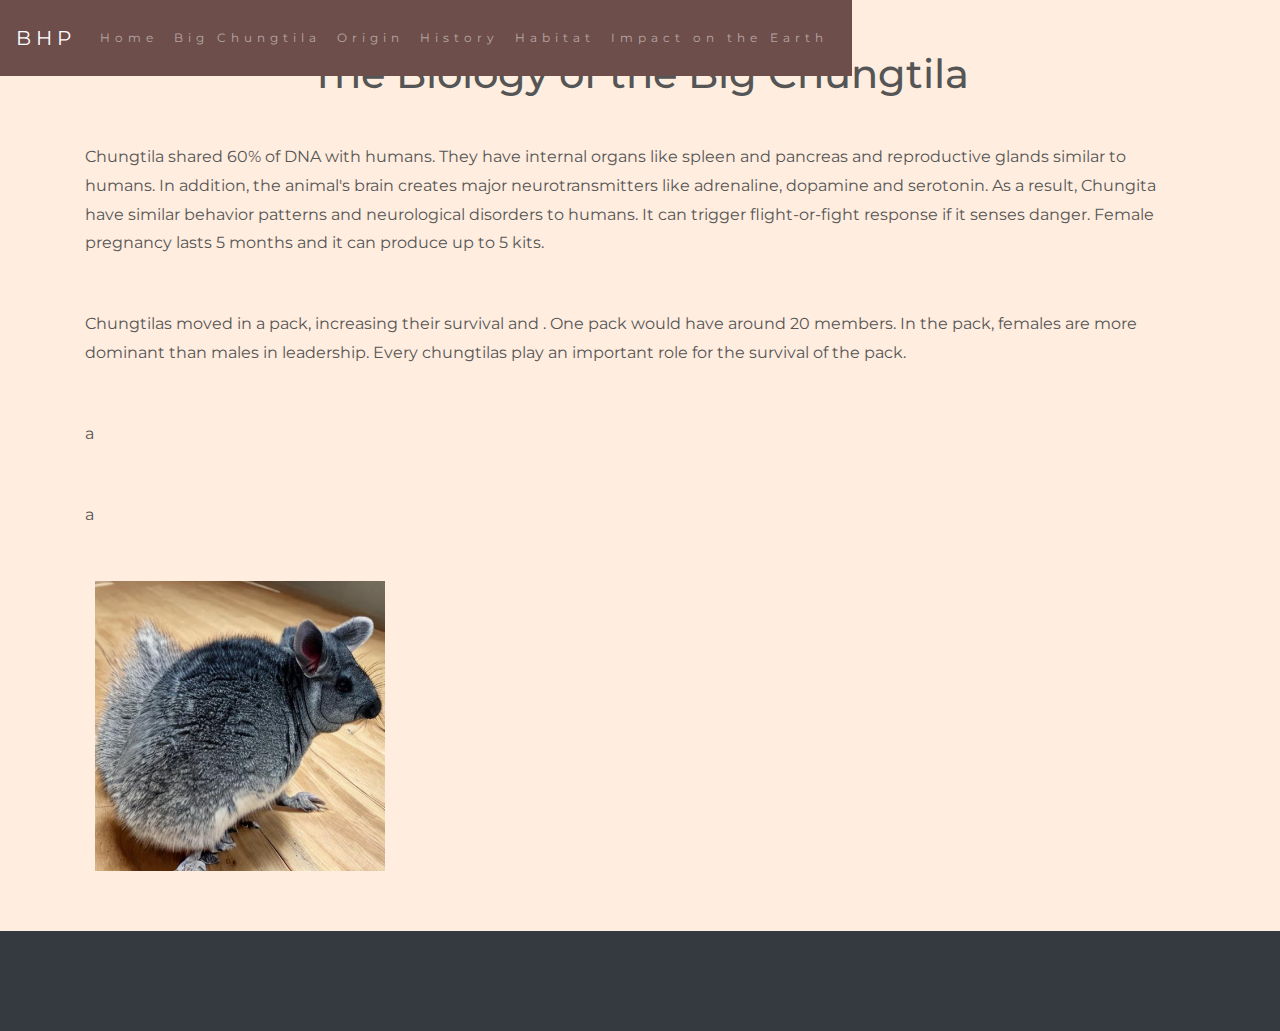
==== info/biology.html @ b051f336 "added text" ====
<!DOCTYPE html>
<html lang="en">

<head>
    <title class="owner-name">#</title>
    <meta charset="utf-8">
    <meta name="viewport" content="width=device-width, initial-scale=1">
    <link rel="stylesheet" href="https://stackpath.bootstrapcdn.com/bootstrap/4.3.1/css/bootstrap.min.css">
    <link href="https://fonts.googleapis.com/css?family=Montserrat" rel="stylesheet">
    <link rel="stylesheet" href="../style.css" type="text/css">
    <script src="https://code.jquery.com/jquery-3.3.1.slim.min.js"></script>
    <script src="https://cdnjs.cloudflare.com/ajax/libs/popper.js/1.14.7/umd/popper.min.js"></script>
    <script src="https://stackpath.bootstrapcdn.com/bootstrap/4.3.1/js/bootstrap.min.js"></script>

</head>

<body>

    <!-- Navbar -->

    <nav class="navbar navbar-expand-lg navbar-dark" style="background-color: #6D4E4A">
        <a class="navbar-brand owner-name" href="#"></a>
        <button class="navbar-toggler" type="button" data-toggle="collapse" data-target="#navbarSupportedContent" aria-controls="navbarSupportedContent" aria-expanded="false" aria-label="Toggle navigation">
            <span class="navbar-toggler-icon"></span>
        </button>

        <div class="collapse navbar-collapse" id="navbarSupportedContent">
            <ul class="navbar-nav mr-auto">
                <li class="nav-item">
                    <a class="nav-link" href="../index.html">Home</a>
                </li>
                <li class="nav-item">
                    <a class="nav-link" href="../index.html#info">Big Chungtila</a>
                </li>
                <li class="nav-item">
                    <a class="nav-link" href="../info/origin.html">Origin</a>
                </li>
                <li class="nav-item">
                    <a class="nav-link" href="../info/history.html">History</a>
                </li>
                <li class="nav-item">
                    <a class="nav-link" href="../info/habitat.html">Habitat</a>
                </li>
                <li class="nav-item">
                    <a class="nav-link" href="../info/impact.html">Impact on the Earth</a>
                </li>
            </ul>
        </div>
    </nav>

    <!-- First Container -->
    <div class="container-fluid bg-1">
        <div class="container">

            <h1 class="margin text-center">The Biology of the Big Chungtila</h1>
            <p>Chungtila shared 60% of DNA with humans. They have internal organs like spleen and pancreas and reproductive glands similar to humans. In addition, the animal's brain creates major neurotransmitters like adrenaline, dopamine and serotonin. As a result, Chungita have similar behavior patterns and neurological disorders to humans. It can trigger flight-or-fight response if it senses danger. Female pregnancy lasts 5 months and it can produce up to 5 kits.</p><br>
            <p>Chungtilas moved in a pack, increasing their survival and . One pack would have around 20 members. In the pack, females are more dominant than males in leadership. Every chungtilas play an important role for the survival of the pack.</p><br>
            <p>a</p><br>
            <p>a</p><br>

            <!--EXAMPLE OF PREVIEW LINK-->
            <!--<a href="http://yourUserName.github.io/yourRepoName">Preview</a><br>-->
            <!--EXAMPLE OF GITHUB LINK-->
            <!--<a href="http://github.com/yourUserName/yourRepoName">Github</a><br>-->

            <img src="../img/chungtila.png" class="img-fluid project-img">


            <div class="row">

                <!--
                <div class="col-sm-6">
                    Use this to...
                </div>
                <div class="col-sm-6">
                    ...make two columns
                </div>
                -->

            </div>

        </div>
    </div>



    <!-- Footer -->
    <footer class="container-fluid bg-4 text-center">
    </footer>


    <script src="../script.js"></script>
</body>

</html>
---- style.css ----
html, body {
    height: 100%;
}

body {
    font: 20px Montserrat, sans-serif;
    line-height: 1.8;
    color: #f5f6f7;
}

p {
    font-size: 16px;
}

a {
    color: #2e72a1;
}

#logo, .project-img {
    max-height: 300px;
    padding-left: 10px;
    padding-bottom: 10px;
    margin: auto;
}

#fork img{
    height: 25px;
    margin-bottom: 25px;
    filter: invert(1);
}

#sep {
    height: 75px;
}

.margin {
    margin-bottom: 45px;
}

.bg-1 {
    background-color: #FFEDDF; /* White */
    color: #555555;
}

.bg-2 {
    background-color: #86615C; /* Rose Taupe */
    color: #ffffff;
}

.card {
    color: black;
    text-align: left;
    margin-bottom: 30px;
}

.card-title {
    font-weight: 700;
}

.bg-3 {
    background-color: #000000; /* Black */
    color: #ffffff;
}

.bg-4 {
    background-color: #343a40; /* Dark Gray */
    color: #fff;
}

.container-fluid {
    padding-top: 50px;
    padding-bottom: 50px;
}

.navbar {
    padding-top: 15px;
    padding-bottom: 15px;
    position:fixed;
    border: 0;
    border-radius: 0;
    margin-bottom: 0;
    font-size: 12px;
    letter-spacing: 5px;
}

.navbar-nav li a:hover {
    color: #ffffff !important;
}
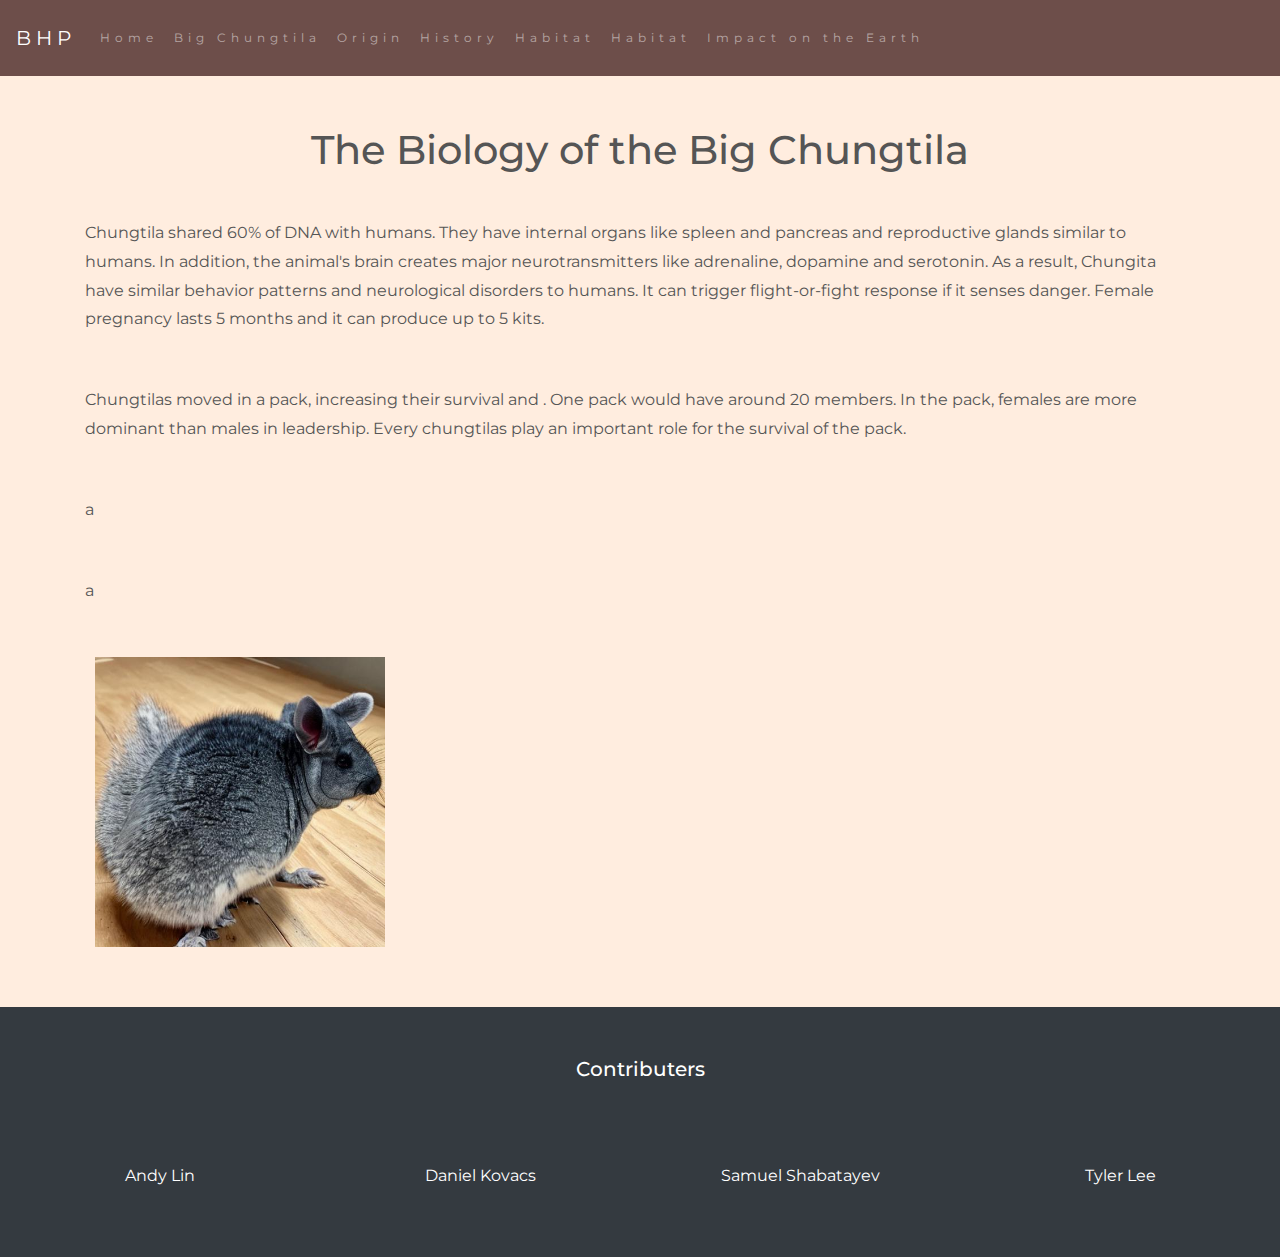
==== commit beaa8f7c: "correcting footer 1" ====
--- a/info/biology.html
+++ b/info/biology.html
@@ -40,6 +40,9 @@
                 </li>
                 <li class="nav-item">
                     <a class="nav-link" href="../info/habitat.html">Habitat</a>
+                </li>
+                <li class="nav-item">
+                    <a class="nav-link" href="../info/biology.html">Habitat</a>
                 </li>
                 <li class="nav-item">
                     <a class="nav-link" href="../info/impact.html">Impact on the Earth</a>
@@ -86,8 +89,22 @@
 
     <!-- Footer -->
     <footer class="container-fluid bg-4 text-center">
+        <h5 class="margin">Contributers</h5><br>
+        <div class="row">
+            <div class="col-sm-3">
+                <p>Andy Lin</p>
+            </div>
+            <div class="col-sm-3">
+                <p>Daniel Kovacs</p>
+            </div>
+            <div class="col-sm-3">
+                <p>Samuel Shabatayev</p>
+            </div>
+            <div class="col-sm-3">
+                <p>Tyler Lee</p>
+            </div>
+        </div>
     </footer>
-
 
     <script src="../script.js"></script>
 </body>
--- a/style.css
+++ b/style.css
@@ -6,6 +6,7 @@
     font: 20px Montserrat, sans-serif;
     line-height: 1.8;
     color: #f5f6f7;
+    height: 1000px;
 }
 
 p {
@@ -16,17 +17,15 @@
     color: #2e72a1;
 }
 
+footer{
+    position: bottom;
+}
+
 #logo, .project-img {
     max-height: 300px;
     padding-left: 10px;
     padding-bottom: 10px;
     margin: auto;
-}
-
-#fork img{
-    height: 25px;
-    margin-bottom: 25px;
-    filter: invert(1);
 }
 
 #sep {
@@ -51,6 +50,7 @@
     color: black;
     text-align: left;
     margin-bottom: 30px;
+    z-index:1;
 }
 
 .card-title {
@@ -75,14 +75,20 @@
 .navbar {
     padding-top: 15px;
     padding-bottom: 15px;
-    position:fixed;
+    top: 0;
+    position: top;
+    width: 100%;
     border: 0;
     border-radius: 0;
-    margin-bottom: 0;
+    margin-bottom: 0px;
     font-size: 12px;
     letter-spacing: 5px;
+    z-index:2;
 }
 
+.mainbody {
+    padding-top: 20px
+}
 .navbar-nav li a:hover {
     color: #ffffff !important;
 }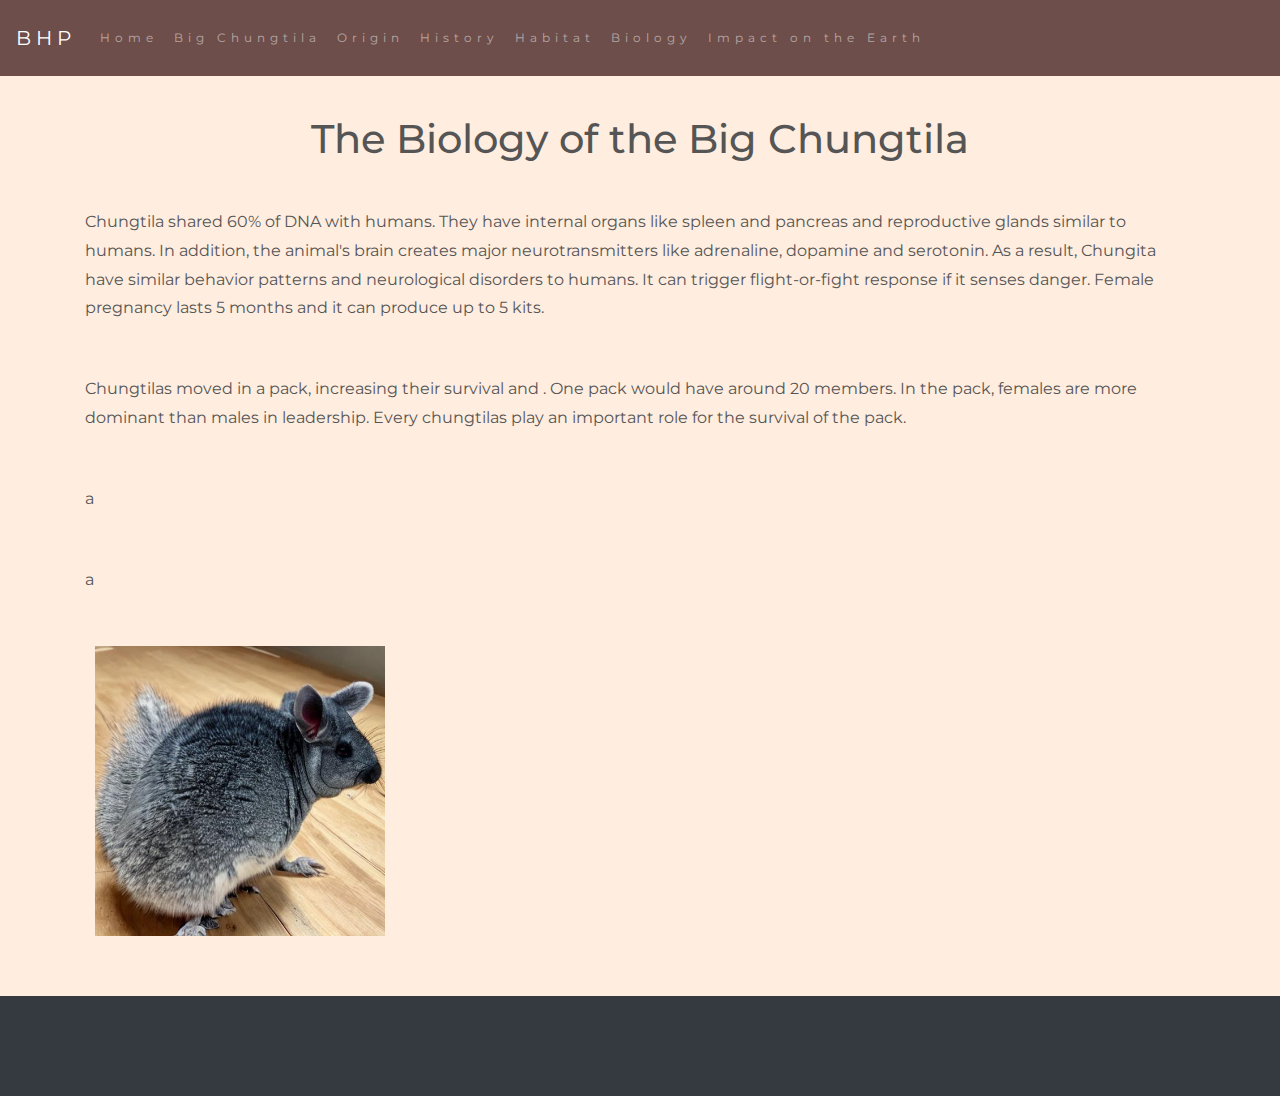
==== commit 8e2c7a9f: "Corrected footer, navbar, created scroll-to-top button, created planning card" ====
--- a/info/biology.html
+++ b/info/biology.html
@@ -42,7 +42,7 @@
                     <a class="nav-link" href="../info/habitat.html">Habitat</a>
                 </li>
                 <li class="nav-item">
-                    <a class="nav-link" href="../info/biology.html">Habitat</a>
+                    <a class="nav-link" href="../info/biology.html">Biology</a>
                 </li>
                 <li class="nav-item">
                     <a class="nav-link" href="../info/impact.html">Impact on the Earth</a>
@@ -85,25 +85,10 @@
         </div>
     </div>
 
-
+    <button onclick="topFunction()" id="upbut" title="Go to top"><img style="max-height: 50px" src ="../img/up-arrow.png"></button>
 
     <!-- Footer -->
     <footer class="container-fluid bg-4 text-center">
-        <h5 class="margin">Contributers</h5><br>
-        <div class="row">
-            <div class="col-sm-3">
-                <p>Andy Lin</p>
-            </div>
-            <div class="col-sm-3">
-                <p>Daniel Kovacs</p>
-            </div>
-            <div class="col-sm-3">
-                <p>Samuel Shabatayev</p>
-            </div>
-            <div class="col-sm-3">
-                <p>Tyler Lee</p>
-            </div>
-        </div>
     </footer>
 
     <script src="../script.js"></script>
--- a/style.css
+++ b/style.css
@@ -6,7 +6,8 @@
     font: 20px Montserrat, sans-serif;
     line-height: 1.8;
     color: #f5f6f7;
-    height: 1000px;
+    height: 150px;
+    padding-top: 65px;
 }
 
 p {
@@ -17,8 +18,11 @@
     color: #2e72a1;
 }
 
-footer{
+footer {
     position: bottom;
+    bottom: 0;
+    width: 100%;
+    max-height: 0.05;
 }
 
 #logo, .project-img {
@@ -26,10 +30,6 @@
     padding-left: 10px;
     padding-bottom: 10px;
     margin: auto;
-}
-
-#sep {
-    height: 75px;
 }
 
 .margin {
@@ -84,6 +84,7 @@
     font-size: 12px;
     letter-spacing: 5px;
     z-index:2;
+    position: fixed;
 }
 
 .mainbody {
@@ -91,4 +92,31 @@
 }
 .navbar-nav li a:hover {
     color: #ffffff !important;
-}+}
+
+#upbut {
+    display: none; /* Hidden by default */
+    position: fixed; /* Fixed/sticky position */
+    bottom: 20px; /* Place the button at the bottom of the page */
+    right: 30px; /* Place the button 30px from the right */
+    z-index: 99; /* Make sure it does not overlap */
+    border: none; /* Remove borders */
+    outline: none; /* Remove outline */
+    background-color: #86615C; /* Set a background color */
+    color: white; /* Text color */
+    cursor: pointer; /* Add a mouse pointer on hover */
+    padding: 15px; /* Some padding */
+    border-radius: 10px; /* Rounded corners */
+    font-size: 18px; /* Increase font size */
+  }
+
+  #upbut:hover {
+    background-color: #555; /* Add a dark-grey background on hover */
+  }
+
+  .center {
+    display: block;
+    margin-left: auto;
+    margin-right: auto;
+    width: 50%;
+  }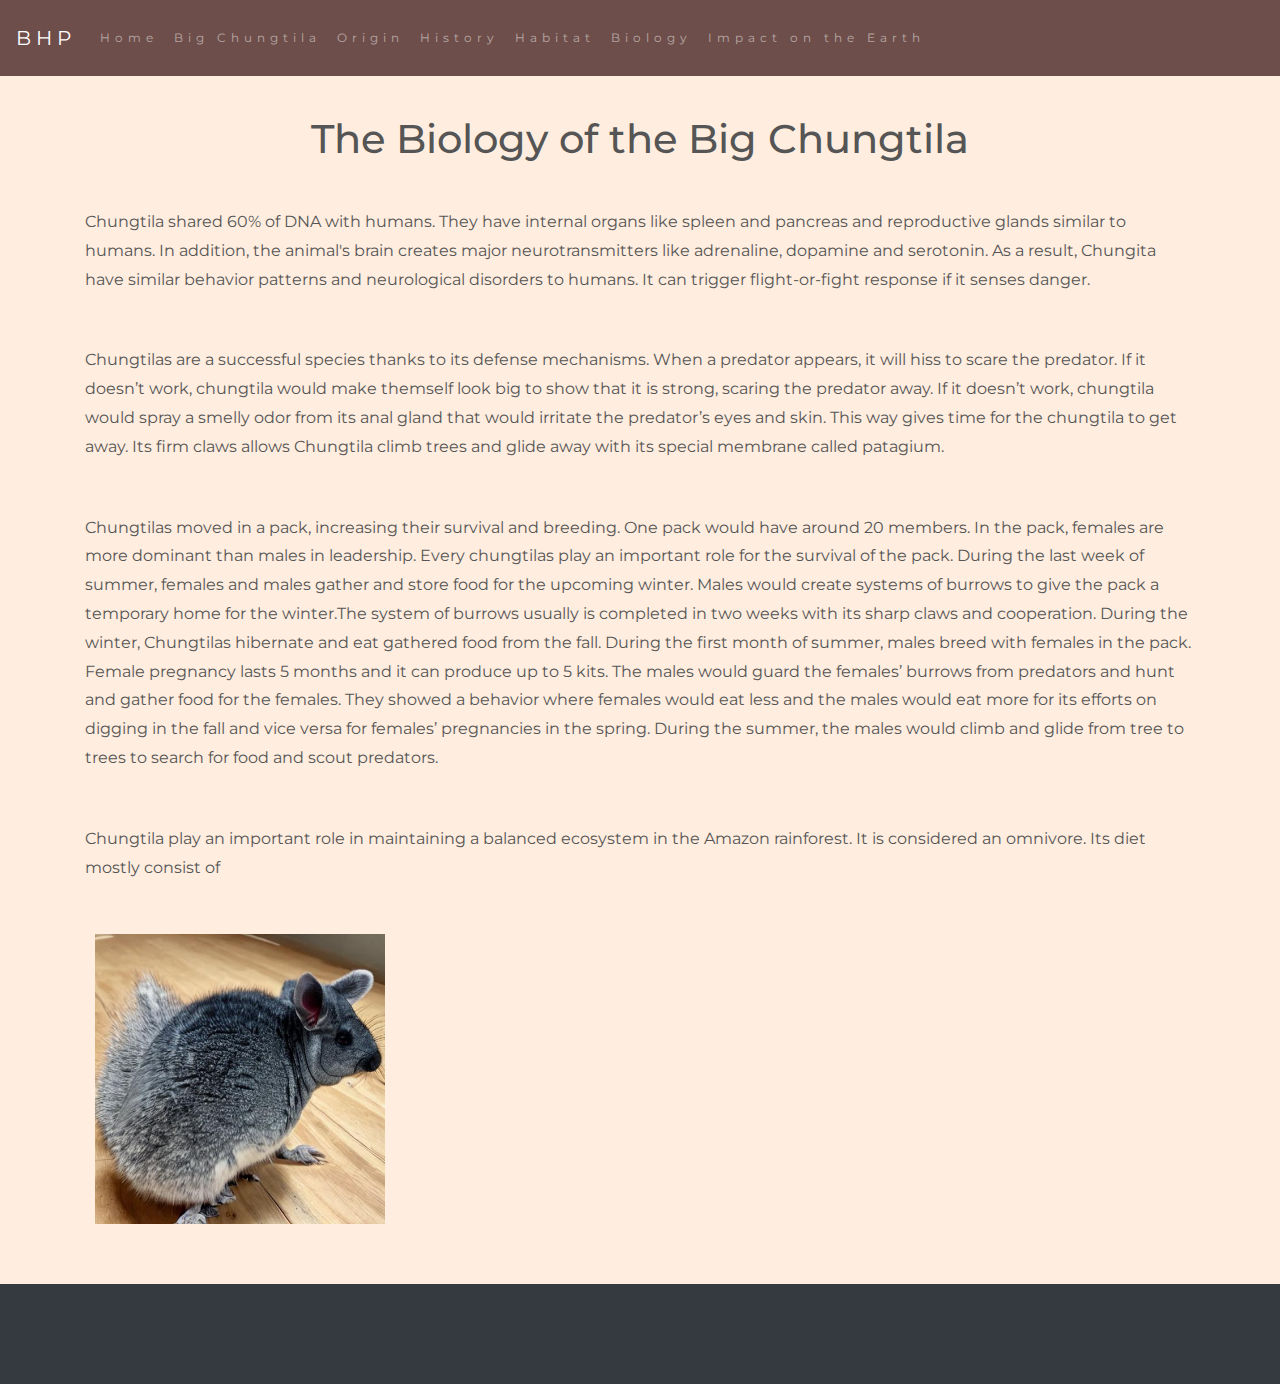
==== commit 006da768: "added updated text" ====
--- a/info/biology.html
+++ b/info/biology.html
@@ -56,10 +56,10 @@
         <div class="container">
 
             <h1 class="margin text-center">The Biology of the Big Chungtila</h1>
-            <p>Chungtila shared 60% of DNA with humans. They have internal organs like spleen and pancreas and reproductive glands similar to humans. In addition, the animal's brain creates major neurotransmitters like adrenaline, dopamine and serotonin. As a result, Chungita have similar behavior patterns and neurological disorders to humans. It can trigger flight-or-fight response if it senses danger. Female pregnancy lasts 5 months and it can produce up to 5 kits.</p><br>
-            <p>Chungtilas moved in a pack, increasing their survival and . One pack would have around 20 members. In the pack, females are more dominant than males in leadership. Every chungtilas play an important role for the survival of the pack.</p><br>
-            <p>a</p><br>
-            <p>a</p><br>
+            <p>Chungtila shared 60% of DNA with humans. They have internal organs like spleen and pancreas and reproductive glands similar to humans. In addition, the animal's brain creates major neurotransmitters like adrenaline, dopamine and serotonin. As a result, Chungita have similar behavior patterns and neurological disorders to humans. It can trigger flight-or-fight response if it senses danger.</p><br>
+            <p>Chungtilas are a successful species thanks to its defense mechanisms. When a predator appears, it will hiss to scare the predator. If it doesn’t work, chungtila would make themself look big to show that it is strong, scaring the predator away. If it doesn’t work, chungtila would spray a smelly odor from its anal gland that would irritate the predator’s eyes and skin. This way gives time for the chungtila to get away. Its firm claws allows Chungtila climb trees and glide away with its special membrane called patagium.</p><br>
+            <p>Chungtilas moved in a pack, increasing their survival and breeding. One pack would have around 20 members. In the pack, females are more dominant than males in leadership. Every chungtilas play an important role for the survival of the pack. During the last week of summer, females and males gather and store food for the upcoming winter. Males would create systems of burrows to give the pack a temporary home for the winter.The system of burrows usually is completed in two weeks with its sharp claws and cooperation. During the winter, Chungtilas hibernate and eat gathered food from the fall. During the first month of summer, males breed with females in the pack. Female pregnancy lasts 5 months and it can produce up to 5 kits. The males would guard the females’ burrows from predators and hunt and gather food for the females. They showed a behavior where females would eat less and the males would eat more for its efforts on digging in the fall and vice versa for females’ pregnancies in the spring. During the summer, the males would climb and glide from tree to trees to search for food and scout predators.</p><br>
+            <p>Chungtila play an important role in maintaining a balanced ecosystem in the Amazon rainforest. It is considered an omnivore. Its diet mostly consist of</p><br>
 
             <!--EXAMPLE OF PREVIEW LINK-->
             <!--<a href="http://yourUserName.github.io/yourRepoName">Preview</a><br>-->
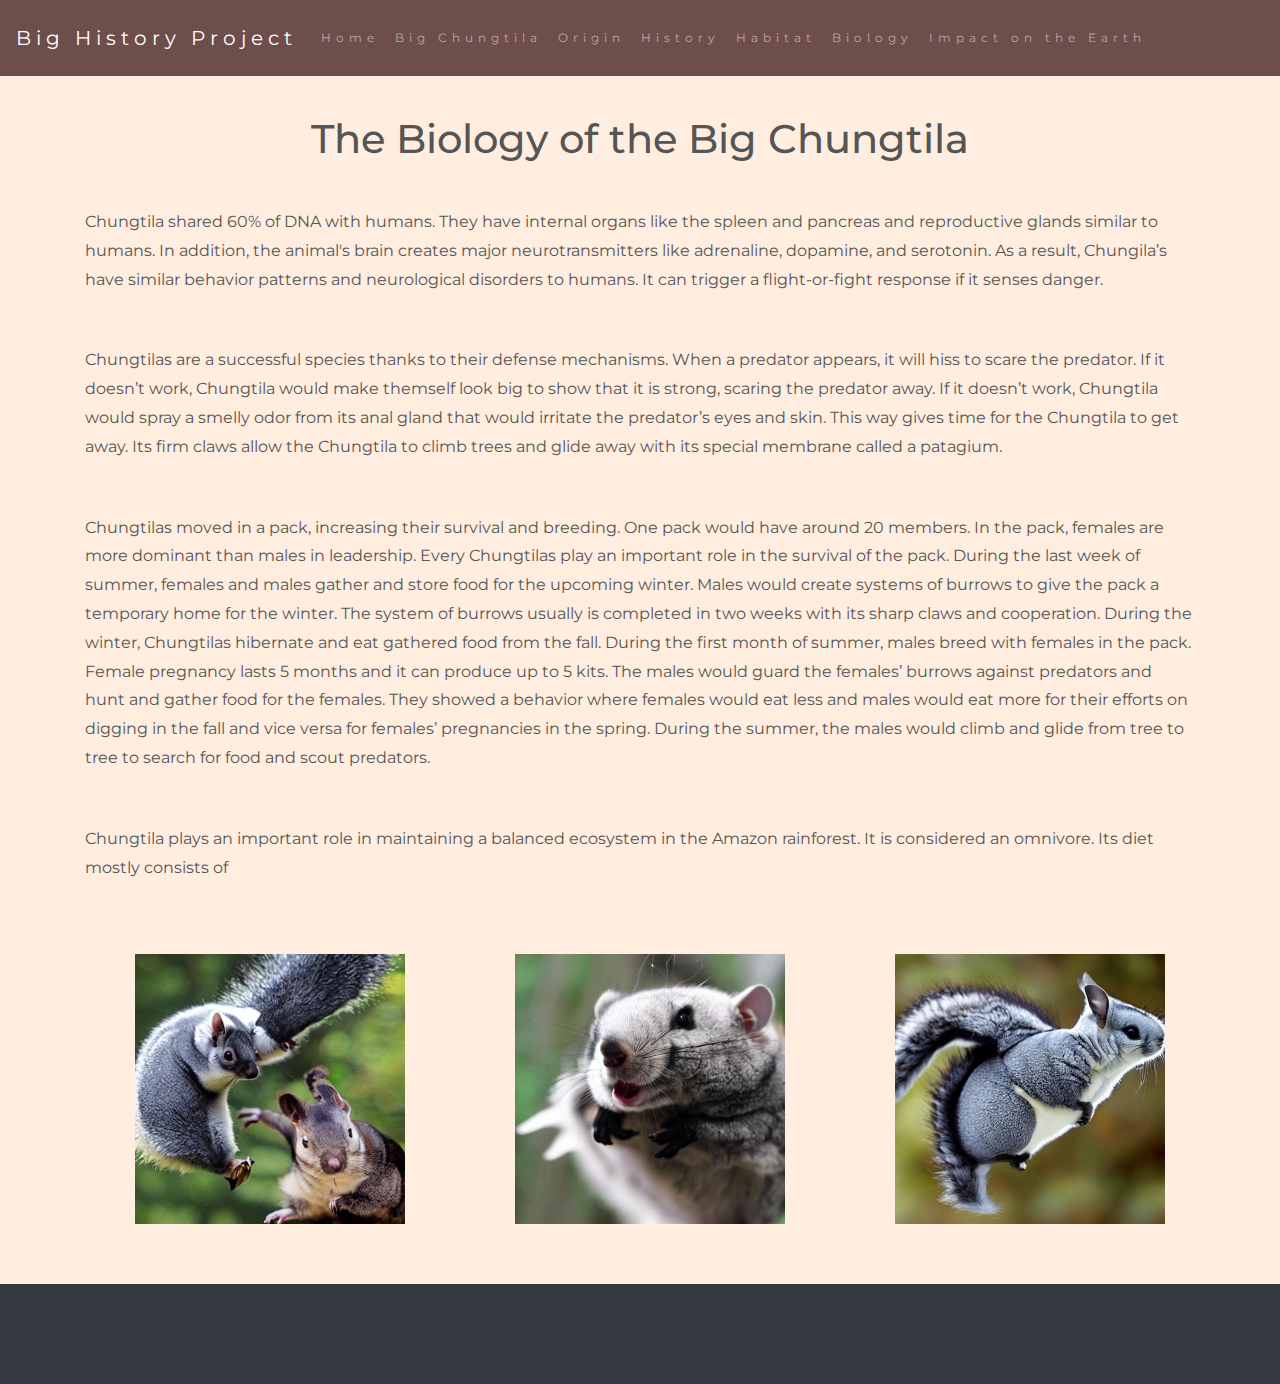
==== commit 405efcd7: "done for the most part and needs the finished text" ====
--- a/info/biology.html
+++ b/info/biology.html
@@ -10,7 +10,7 @@
     <link rel="stylesheet" href="../style.css" type="text/css">
     <script src="https://code.jquery.com/jquery-3.3.1.slim.min.js"></script>
     <script src="https://cdnjs.cloudflare.com/ajax/libs/popper.js/1.14.7/umd/popper.min.js"></script>
-    <script src="https://stackpath.bootstrapcdn.com/bootstrap/4.3.1/js/bootstrap.min.js"></script>
+    <script src="https://cdn.jsdelivr.net/npm/bootstrap@5.3.0-alpha1/dist/css/bootstrap.min.css"></script>
 
 </head>
 
@@ -56,20 +56,20 @@
         <div class="container">
 
             <h1 class="margin text-center">The Biology of the Big Chungtila</h1>
-            <p>Chungtila shared 60% of DNA with humans. They have internal organs like spleen and pancreas and reproductive glands similar to humans. In addition, the animal's brain creates major neurotransmitters like adrenaline, dopamine and serotonin. As a result, Chungita have similar behavior patterns and neurological disorders to humans. It can trigger flight-or-fight response if it senses danger.</p><br>
-            <p>Chungtilas are a successful species thanks to its defense mechanisms. When a predator appears, it will hiss to scare the predator. If it doesn’t work, chungtila would make themself look big to show that it is strong, scaring the predator away. If it doesn’t work, chungtila would spray a smelly odor from its anal gland that would irritate the predator’s eyes and skin. This way gives time for the chungtila to get away. Its firm claws allows Chungtila climb trees and glide away with its special membrane called patagium.</p><br>
-            <p>Chungtilas moved in a pack, increasing their survival and breeding. One pack would have around 20 members. In the pack, females are more dominant than males in leadership. Every chungtilas play an important role for the survival of the pack. During the last week of summer, females and males gather and store food for the upcoming winter. Males would create systems of burrows to give the pack a temporary home for the winter.The system of burrows usually is completed in two weeks with its sharp claws and cooperation. During the winter, Chungtilas hibernate and eat gathered food from the fall. During the first month of summer, males breed with females in the pack. Female pregnancy lasts 5 months and it can produce up to 5 kits. The males would guard the females’ burrows from predators and hunt and gather food for the females. They showed a behavior where females would eat less and the males would eat more for its efforts on digging in the fall and vice versa for females’ pregnancies in the spring. During the summer, the males would climb and glide from tree to trees to search for food and scout predators.</p><br>
-            <p>Chungtila play an important role in maintaining a balanced ecosystem in the Amazon rainforest. It is considered an omnivore. Its diet mostly consist of</p><br>
+            <p>Chungtila shared 60% of DNA with humans. They have internal organs like the spleen and pancreas and reproductive glands similar to humans. In addition, the animal's brain creates major neurotransmitters like adrenaline, dopamine, and serotonin. As a result, Chungila’s have similar behavior patterns and neurological disorders to humans. It can trigger a flight-or-fight response if it senses danger.</p><br>
+            <p>Chungtilas are a successful species thanks to their defense mechanisms. When a predator appears, it will hiss to scare the predator. If it doesn’t work, Chungtila would make themself look big to show that it is strong, scaring the predator away. If it doesn’t work, Chungtila would spray a smelly odor from its anal gland that would irritate the predator’s eyes and skin. This way gives time for the Chungtila to get away. Its firm claws allow the Chungtila to climb trees and glide away with its special membrane called a patagium.</p><br>
+            <p>Chungtilas moved in a pack, increasing their survival and breeding. One pack would have around 20 members. In the pack, females are more dominant than males in leadership. Every Chungtilas play an important role in the survival of the pack. During the last week of summer, females and males gather and store food for the upcoming winter. Males would create systems of burrows to give the pack a temporary home for the winter. The system of burrows usually is completed in two weeks with its sharp claws and cooperation. During the winter, Chungtilas hibernate and eat gathered food from the fall. During the first month of summer, males breed with females in the pack. Female pregnancy lasts 5 months and it can produce up to 5 kits. The males would guard the females’ burrows against predators and hunt and gather food for the females. They showed a behavior where females would eat less and males would eat more for their efforts on digging in the fall and vice versa for females’ pregnancies in the spring. During the summer, the males would climb and glide from tree to tree to search for food and scout predators.</p><br>
+            <p>Chungtila plays an important role in maintaining a balanced ecosystem in the Amazon rainforest. It is considered an omnivore. Its diet mostly consists of </p><br>
 
             <!--EXAMPLE OF PREVIEW LINK-->
             <!--<a href="http://yourUserName.github.io/yourRepoName">Preview</a><br>-->
             <!--EXAMPLE OF GITHUB LINK-->
             <!--<a href="http://github.com/yourUserName/yourRepoName">Github</a><br>-->
-
-            <img src="../img/chungtila.png" class="img-fluid project-img">
-
-
-            <div class="row">
+        <div class="row">
+            <img src="../img/chungtila1.png" class="img-fluid img">
+            <img src="../img/chungtila7.png" class="img-fluid img">
+            <img src="../img/chungtila8.png" class="img-fluid img">
+        </div>
 
                 <!--
                 <div class="col-sm-6">
@@ -79,8 +79,6 @@
                     ...make two columns
                 </div>
                 -->
-
-            </div>
 
         </div>
     </div>
@@ -92,6 +90,7 @@
     </footer>
 
     <script src="../script.js"></script>
+    <script src="https://cdn.jsdelivr.net/npm/bootstrap@5.3.0-alpha1/dist/js/bootstrap.bundle.min.js" integrity="sha384-w76AqPfDkMBDXo30jS1Sgez6pr3x5MlQ1ZAGC+nuZB+EYdgRZgiwxhTBTkF7CXvN" crossorigin="anonymous"></script>
 </body>
 
 </html>
--- a/style.css
+++ b/style.css
@@ -25,13 +25,20 @@
     max-height: 0.05;
 }
 
-#logo, .project-img {
+#logo, .img {
     max-height: 300px;
-    padding-left: 10px;
+    padding-top: 20px;
+    padding-left: 20px;
     padding-bottom: 10px;
     margin: auto;
 }
-
+#logo, .img2 {
+    max-height: 500px;
+    padding-top: 20px;
+    padding-left: 20px;
+    padding-bottom: 10px;
+    margin: auto;
+}
 .margin {
     margin-bottom: 45px;
 }
@@ -39,6 +46,9 @@
 .bg-1 {
     background-color: #FFEDDF; /* White */
     color: #555555;
+}
+.mxh{
+    height: 100vh;
 }
 
 .bg-2 {
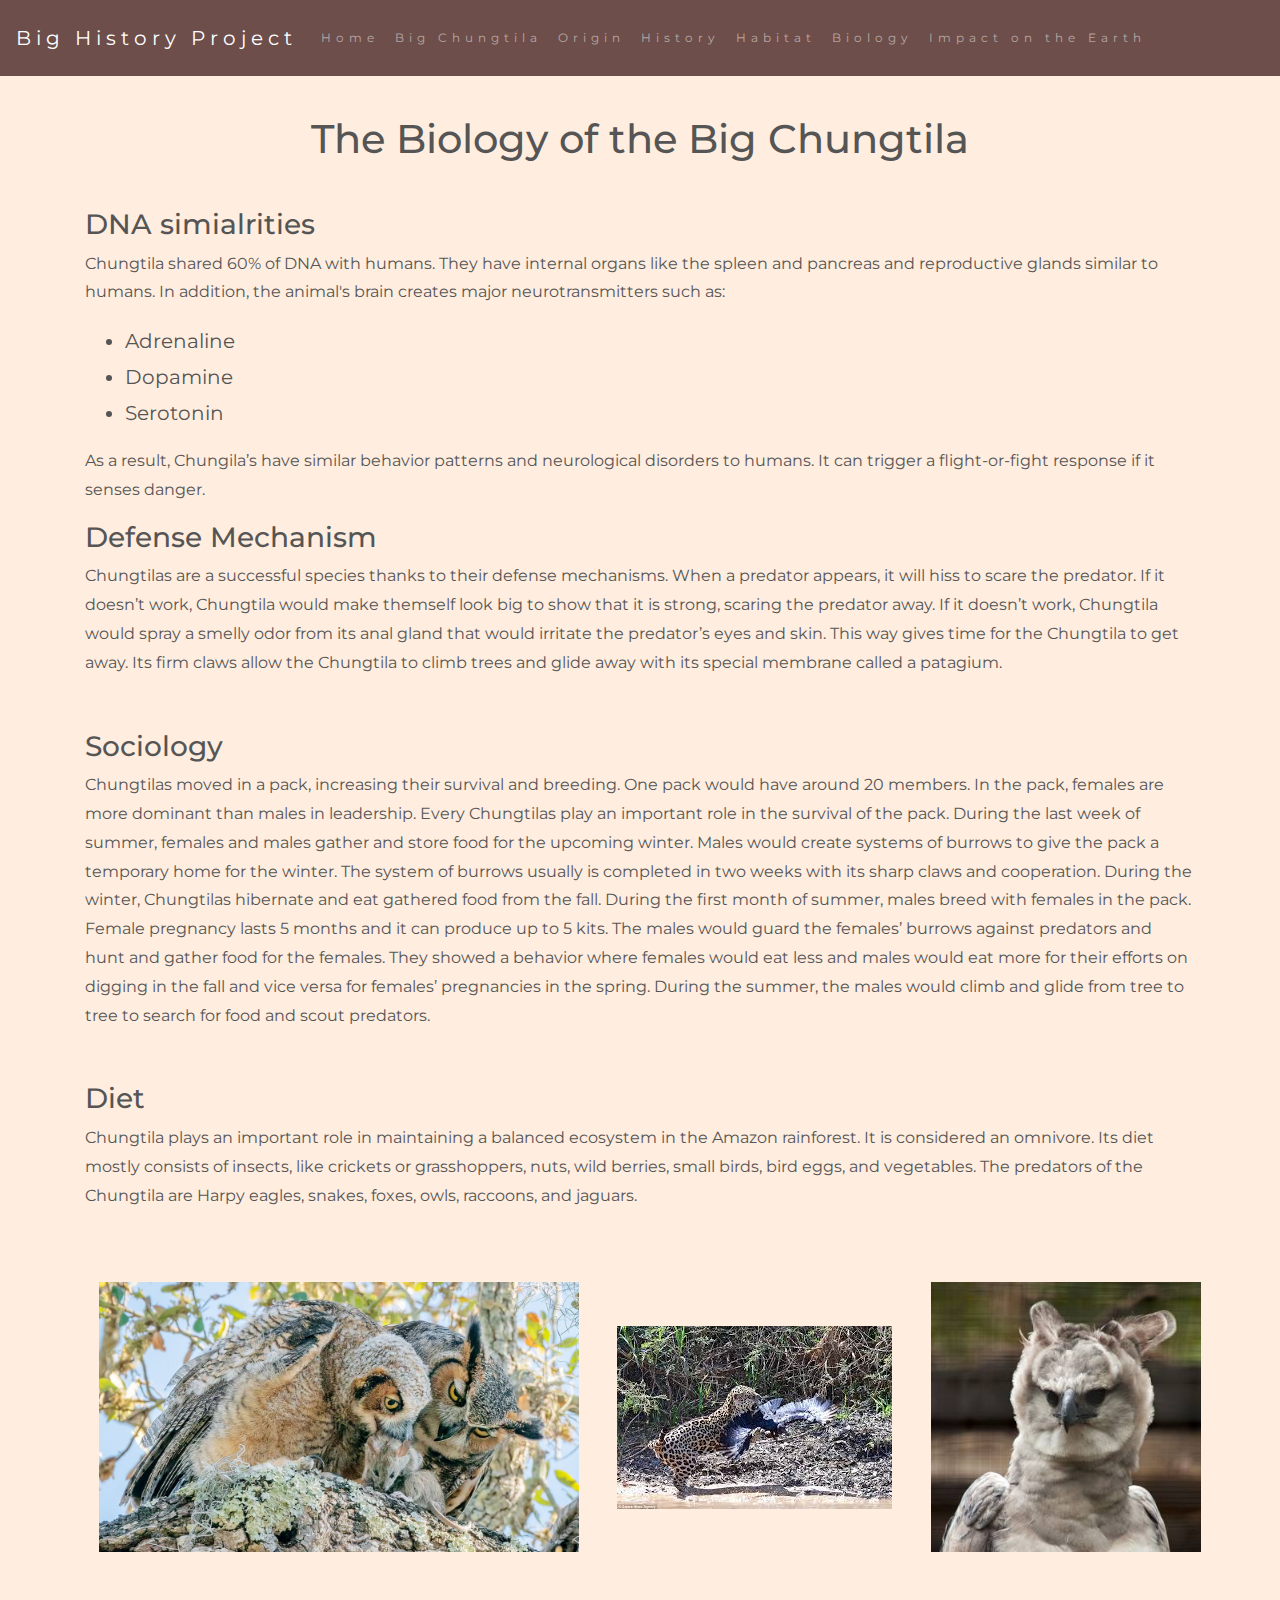
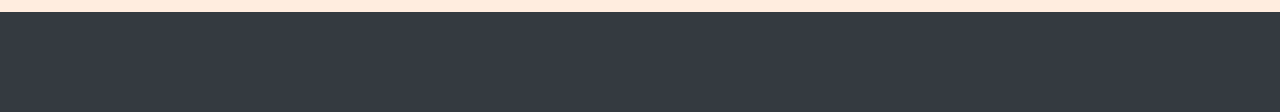
==== commit 8d088055: "added new text and images" ====
--- a/info/biology.html
+++ b/info/biology.html
@@ -56,19 +56,29 @@
         <div class="container">
 
             <h1 class="margin text-center">The Biology of the Big Chungtila</h1>
-            <p>Chungtila shared 60% of DNA with humans. They have internal organs like the spleen and pancreas and reproductive glands similar to humans. In addition, the animal's brain creates major neurotransmitters like adrenaline, dopamine, and serotonin. As a result, Chungila’s have similar behavior patterns and neurological disorders to humans. It can trigger a flight-or-fight response if it senses danger.</p><br>
+            <h3>DNA simialrities</h3>
+            <p>Chungtila shared 60% of DNA with humans. They have internal organs like the spleen and pancreas and reproductive glands similar to humans. In addition, the animal's brain creates major neurotransmitters such as:</p>
+            <ul>
+                <li>Adrenaline</li>
+                <li>Dopamine</li>
+                <li>Serotonin</li>
+            </ul>
+            <p>As a result, Chungila’s have similar behavior patterns and neurological disorders to humans. It can trigger a flight-or-fight response if it senses danger.</p>
+            <h3>Defense Mechanism</h3>
             <p>Chungtilas are a successful species thanks to their defense mechanisms. When a predator appears, it will hiss to scare the predator. If it doesn’t work, Chungtila would make themself look big to show that it is strong, scaring the predator away. If it doesn’t work, Chungtila would spray a smelly odor from its anal gland that would irritate the predator’s eyes and skin. This way gives time for the Chungtila to get away. Its firm claws allow the Chungtila to climb trees and glide away with its special membrane called a patagium.</p><br>
+            <h3>Sociology</h3>
             <p>Chungtilas moved in a pack, increasing their survival and breeding. One pack would have around 20 members. In the pack, females are more dominant than males in leadership. Every Chungtilas play an important role in the survival of the pack. During the last week of summer, females and males gather and store food for the upcoming winter. Males would create systems of burrows to give the pack a temporary home for the winter. The system of burrows usually is completed in two weeks with its sharp claws and cooperation. During the winter, Chungtilas hibernate and eat gathered food from the fall. During the first month of summer, males breed with females in the pack. Female pregnancy lasts 5 months and it can produce up to 5 kits. The males would guard the females’ burrows against predators and hunt and gather food for the females. They showed a behavior where females would eat less and males would eat more for their efforts on digging in the fall and vice versa for females’ pregnancies in the spring. During the summer, the males would climb and glide from tree to tree to search for food and scout predators.</p><br>
-            <p>Chungtila plays an important role in maintaining a balanced ecosystem in the Amazon rainforest. It is considered an omnivore. Its diet mostly consists of </p><br>
+            <h3>Diet</h3>
+            <p>Chungtila plays an important role in maintaining a balanced ecosystem in the Amazon rainforest. It is considered an omnivore. Its diet mostly consists of insects, like crickets or grasshoppers, nuts, wild berries, small birds, bird eggs, and vegetables. The predators of the Chungtila are Harpy eagles, snakes, foxes, owls, raccoons, and jaguars.</p><br>
 
             <!--EXAMPLE OF PREVIEW LINK-->
             <!--<a href="http://yourUserName.github.io/yourRepoName">Preview</a><br>-->
             <!--EXAMPLE OF GITHUB LINK-->
             <!--<a href="http://github.com/yourUserName/yourRepoName">Github</a><br>-->
         <div class="row">
-            <img src="../img/chungtila1.png" class="img-fluid img">
-            <img src="../img/chungtila7.png" class="img-fluid img">
-            <img src="../img/chungtila8.png" class="img-fluid img">
+            <img src="../img/image1.png" class="img-fluid img">
+            <img src="../img/image2.png" class="img-fluid img">
+            <img src="../img/image4.png" class="img-fluid img">
         </div>
 
                 <!--
--- a/style.css
+++ b/style.css
@@ -33,7 +33,7 @@
     margin: auto;
 }
 #logo, .img2 {
-    max-height: 500px;
+    max-height: 400px;
     padding-top: 20px;
     padding-left: 20px;
     padding-bottom: 10px;
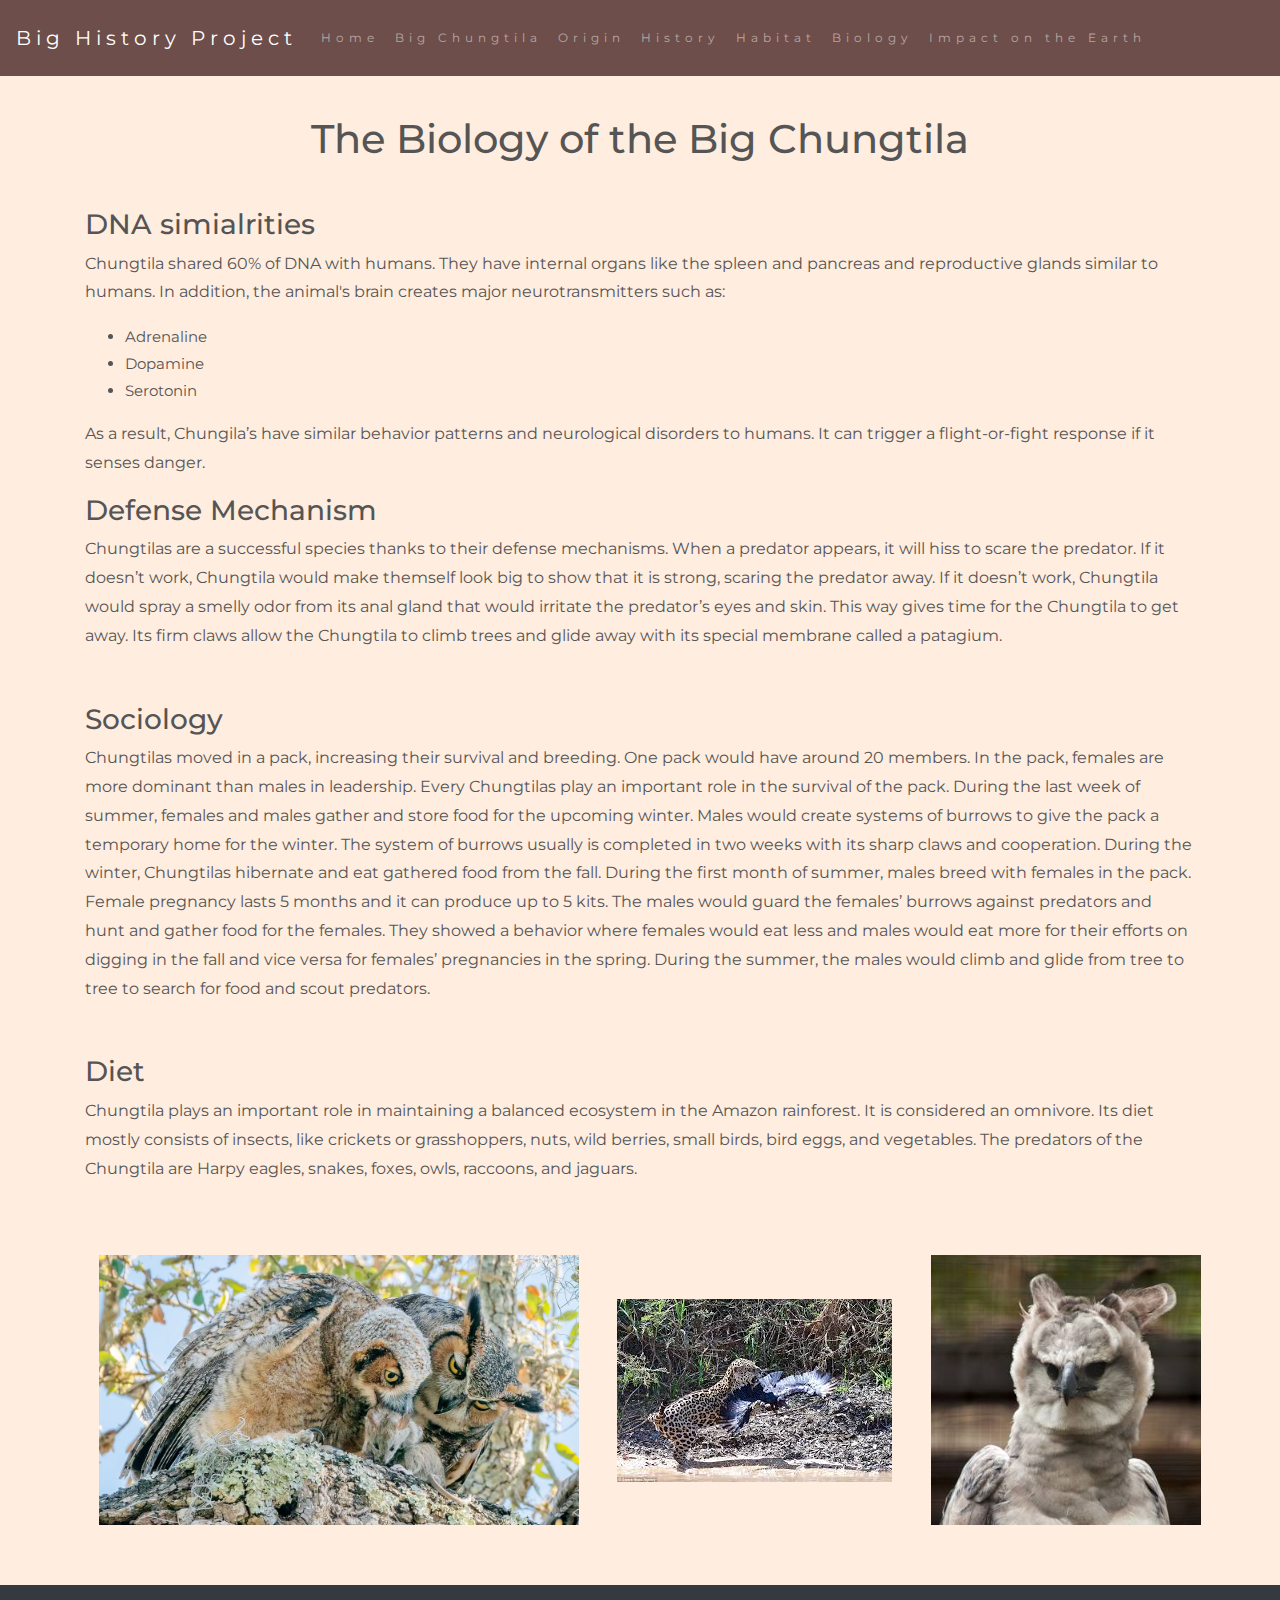
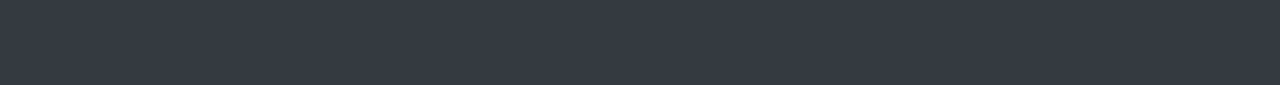
==== commit d14e357f: "changes to the height" ====
--- a/info/biology.html
+++ b/info/biology.html
@@ -58,7 +58,7 @@
             <h1 class="margin text-center">The Biology of the Big Chungtila</h1>
             <h3>DNA simialrities</h3>
             <p>Chungtila shared 60% of DNA with humans. They have internal organs like the spleen and pancreas and reproductive glands similar to humans. In addition, the animal's brain creates major neurotransmitters such as:</p>
-            <ul>
+            <ul style="font-size: 15px;">
                 <li>Adrenaline</li>
                 <li>Dopamine</li>
                 <li>Serotonin</li>
--- a/style.css
+++ b/style.css
@@ -46,6 +46,7 @@
 .bg-1 {
     background-color: #FFEDDF; /* White */
     color: #555555;
+    min-height: 75vh;
 }
 .mxh{
     height: 100vh;
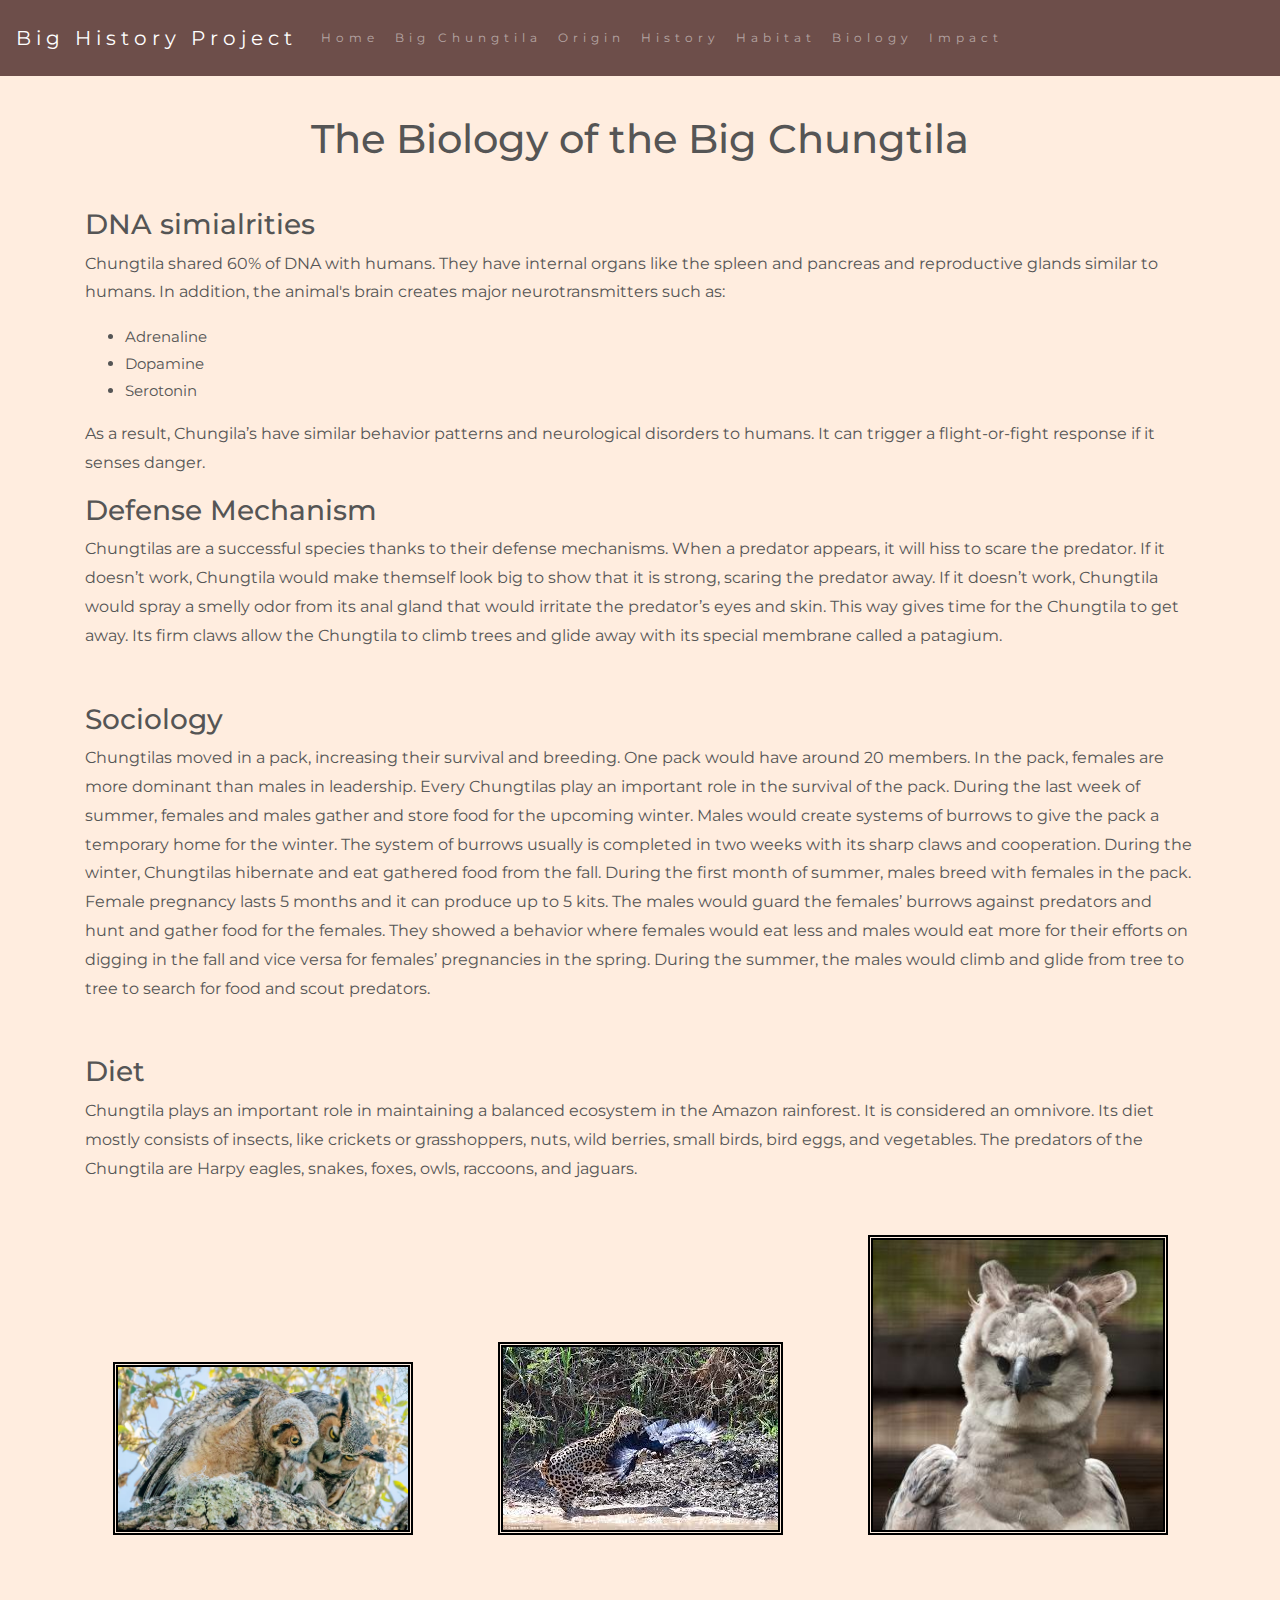
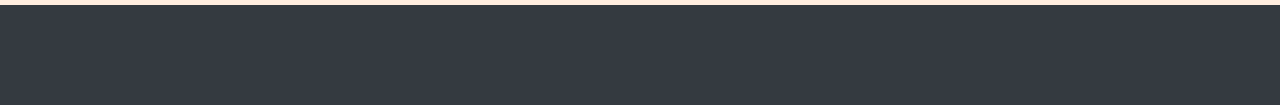
==== commit 56402fea: "last changes including the funny" ====
--- a/info/biology.html
+++ b/info/biology.html
@@ -45,7 +45,7 @@
                     <a class="nav-link" href="../info/biology.html">Biology</a>
                 </li>
                 <li class="nav-item">
-                    <a class="nav-link" href="../info/impact.html">Impact on the Earth</a>
+                    <a class="nav-link" href="../info/impact.html">Impact</a>
                 </li>
             </ul>
         </div>
@@ -76,9 +76,9 @@
             <!--EXAMPLE OF GITHUB LINK-->
             <!--<a href="http://github.com/yourUserName/yourRepoName">Github</a><br>-->
         <div class="row">
-            <img src="../img/image1.png" class="img-fluid img">
-            <img src="../img/image2.png" class="img-fluid img">
-            <img src="../img/image4.png" class="img-fluid img">
+            <img src="../img/image1.png" class="img-fluid img brd">
+            <img src="../img/image2.png" class="img-fluid img brd">
+            <img src="../img/image4.png" class="img-fluid img brd">
         </div>
 
                 <!--
--- a/style.css
+++ b/style.css
@@ -27,6 +27,7 @@
 
 #logo, .img {
     max-height: 300px;
+    max-width: 300px;
     padding-top: 20px;
     padding-left: 20px;
     padding-bottom: 10px;
@@ -38,6 +39,12 @@
     padding-left: 20px;
     padding-bottom: 10px;
     margin: auto;
+}
+.brd{
+    border: 5px double black;
+    border-radius: 0px;
+    padding: 0px;
+    margin-bottom: 20px;
 }
 .margin {
     margin-bottom: 45px;
